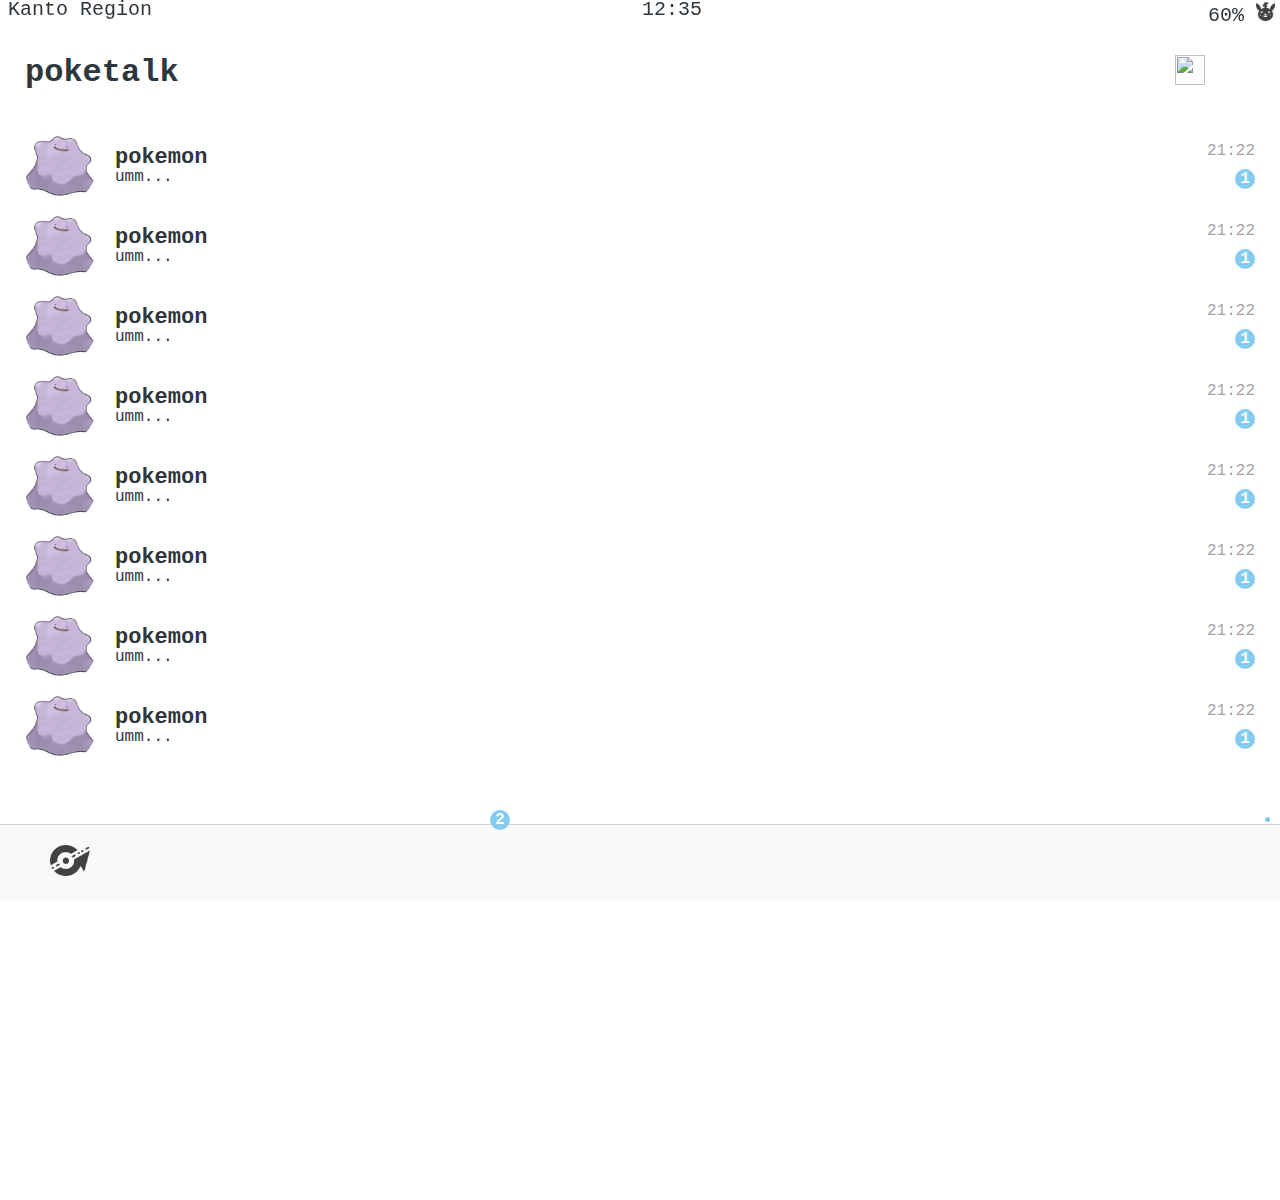
==== chats.html @ 915f0df3 "homework" ====
<!DOCTYPE html>
<html lang="en">
<head>
    <link rel="stylesheet" href="css/style.css" />
    <meta charset="UTF-8">
    <meta http-equiv="X-UA-Compatible" content="IE=edge">
    <meta name="viewport" content="width=device-width, initial-scale=1.0">
    <title>Chats - Meta dictionary</title>
    <script src="https://kit.fontawesome.com/2cebd7c7df.js" crossorigin="anonymous"></script>
</head>

<body>

    <div class="status_bar">
        
        <div class="status_bar--W">Kanto Region
        <i class="fas fa-wifi"></i>   
        </div>

        <div class="status_bar--T">12:35</div>

        <div class="status_bar--B">
            <i class="fas fa-lock"></i>
            <i class="fas fa-battery-three-quarters fa-lg"></i>60%
            <img width="19px" src="img/2p.png" />
        </div>
    </div>

    <header class="screen-header">
        <h1 class="screen-header__title">poketalk</h1>
        <div class="screen-header__icons">
            <span><i class="fas fa-search"></i></span>
            <span><img src="https://encrypted-tbn0.gstatic.com/images?q=tbn:ANd9GcS3-8MvEHlAxofKeIlPLeGtwUQq-MvhVzG9zg&usqp=CAU" /></span>
            <span><i class="fas fa-fire"></i></span>
            <span><i class="fas fa-cog"></i></span>
        </div>
    </header>
       
    <main class="main-screen">

 <div class="user-component">
        <div class="user-component__column">
            <img class="user-component__avatar user-component__avatar--" src="[data-uri]" />
            <div class="user-component__text">
                <h4 class="user-component__title">pokemon</h4>
               <h6 class="user-component_subtitle">umm...</h6>
            </div>
        </div>
        <div class="user-component__column">
            <span class="user-component__time">21:22</span>
              <div class="badge">1</div>
        </div>
      </div> 

      <div class="user-component">
        <div class="user-component__column">
            <img class="user-component__avatar user-component__avatar--" src="[data-uri]" />
            <div class="user-component__text">
                <h4 class="user-component__title">pokemon</h4>
               <h6 class="user-component_subtitle">umm...</h6>
            </div>
        </div>
        <div class="user-component__column">
            <span class="user-component__time">21:22</span>
              <div class="badge">1</div>
        </div>
      </div> 
      
      <div class="user-component">
        <div class="user-component__column">
            <img class="user-component__avatar user-component__avatar--" src="[data-uri]" />
            <div class="user-component__text">
                <h4 class="user-component__title">pokemon</h4>
               <h6 class="user-component_subtitle">umm...</h6>
            </div>
        </div>
        <div class="user-component__column">
            <span class="user-component__time">21:22</span>
              <div class="badge">1</div>
        </div>
      </div> 

      <div class="user-component">
        <div class="user-component__column">
            <img class="user-component__avatar user-component__avatar--" src="[data-uri]" />
            <div class="user-component__text">
                <h4 class="user-component__title">pokemon</h4>
               <h6 class="user-component_subtitle">umm...</h6>
            </div>
        </div>
        <div class="user-component__column">
            <span class="user-component__time">21:22</span>
              <div class="badge">1</div>
        </div>
      </div> 

      <div class="user-component">
        <div class="user-component__column">
            <img class="user-component__avatar user-component__avatar--" src="[data-uri]" />
            <div class="user-component__text">
                <h4 class="user-component__title">pokemon</h4>
               <h6 class="user-component_subtitle">umm...</h6>
            </div>
        </div>
        <div class="user-component__column">
            <span class="user-component__time">21:22</span>
              <div class="badge">1</div>
        </div>
      </div> 

      <div class="user-component">
        <div class="user-component__column">
            <img class="user-component__avatar user-component__avatar--" src="[data-uri]" />
            <div class="user-component__text">
                <h4 class="user-component__title">pokemon</h4>
               <h6 class="user-component_subtitle">umm...</h6>
            </div>
        </div>
        <div class="user-component__column">
            <span class="user-component__time">21:22</span>
              <div class="badge">1</div>
        </div>
      </div> 

      <div class="user-component">
        <div class="user-component__column">
            <img class="user-component__avatar user-component__avatar--" src="[data-uri]" />
            <div class="user-component__text">
                <h4 class="user-component__title">pokemon</h4>
               <h6 class="user-component_subtitle">umm...</h6>
            </div>
        </div>
        <div class="user-component__column">
            <span class="user-component__time">21:22</span>
              <div class="badge">1</div>
        </div>
      </div> 

      <div class="user-component">
        <div class="user-component__column">
            <img class="user-component__avatar user-component__avatar--" src="[data-uri]" />
            <div class="user-component__text">
                <h4 class="user-component__title">pokemon</h4>
               <h6 class="user-component_subtitle">umm...</h6>
            </div>
        </div>
        <div class="user-component__column">
            <span class="user-component__time">21:22</span>
              <div class="badge">1</div>
        </div>
      </div> 

      
    </main>

    

    <nav class="nav">
        <ul class="nav__list">
          <li class="nav__btn">
            <a class="nav__link" href="friends.html">
                <img width="40" src="img/8359_-_Valor-512.png" /></a></li>
            
          <li class="nav__btn">
            <a class="nav__link" href="chats.html"><span class="nav__notification badge">2</span><i class="fas fa-comment  fa-2x"></i></a></li>
            
          <li class="nav__btn">
            <a class="nav__link" href="find.html"><i class="fas fa-search  fa-2x"></i></a></li>
            
          <li class="nav__btn">
            <a class="nav__link" href="more.html"><span class="nav__dot"></span><i class="fas fa-ellipsis-h  fa-2x"></i></a></li>
        </ul>
    </nav>
    
</body>
</html>
---- css/style.css ----
@import url("https://fonts.googleapis.com/css2?family=Ubuntu+Mono&display=swap");
@import "reset.css";
@import "root.css";

/* imponents */
@import "components/status_bar.css";
@import "components/nav-bar.css";
@import "components/screen-header.css";
@import "components/user-component.css";
@import "components/badge.css";

/* screen*/
@import "screen/welcome.css";
@import "screen/friends.css";

body {
  color: var(--meta-gray);
  font-family: "Ubuntu Mono", monospace;
  height: 130vh;
}

.main-screen {
  padding: 0px var(--meta-margin);
}
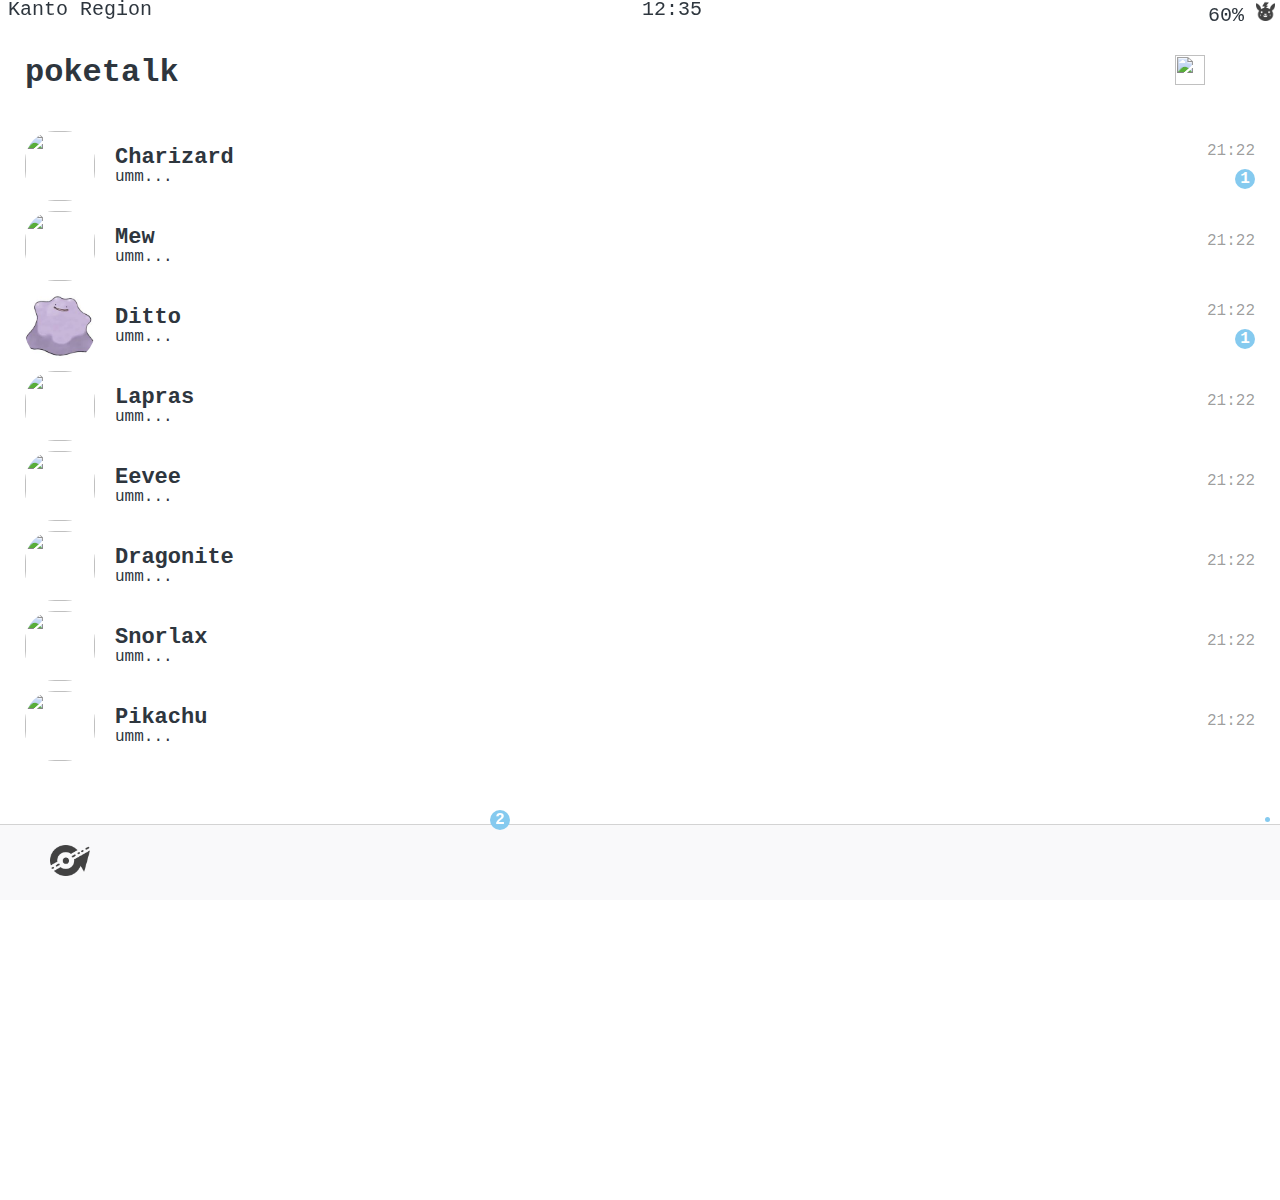
==== commit be4af136: "homework" ====
--- a/chats.html
+++ b/chats.html
@@ -40,9 +40,9 @@
 
  <div class="user-component">
         <div class="user-component__column">
-            <img class="user-component__avatar user-component__avatar--" src="[data-uri]" />
+            <img class="user-component__avatar user-component__avatar--" src="https://static.wikia.nocookie.net/pokemon/images/c/c8/%EB%A6%AC%EC%9E%90%EB%AA%BD_%EA%B3%B5%EC%8B%9D_%EC%9D%BC%EB%9F%AC%EC%8A%A4%ED%8A%B8.png/revision/latest/scale-to-width-down/250?cb=20170404233220&path-prefix=ko" />
             <div class="user-component__text">
-                <h4 class="user-component__title">pokemon</h4>
+                <h4 class="user-component__title">Charizard</h4>
                <h6 class="user-component_subtitle">umm...</h6>
             </div>
         </div>
@@ -54,15 +54,14 @@
 
       <div class="user-component">
         <div class="user-component__column">
-            <img class="user-component__avatar user-component__avatar--" src="[data-uri]" />
+            <img class="user-component__avatar user-component__avatar--" src="https://static.wikia.nocookie.net/pokemon/images/0/0d/%EB%AE%A4_%EA%B3%B5%EC%8B%9D_%EC%9D%BC%EB%9F%AC%EC%8A%A4%ED%8A%B8.png/revision/latest/scale-to-width-down/200?cb=20170405090408&path-prefix=ko" />
             <div class="user-component__text">
-                <h4 class="user-component__title">pokemon</h4>
+                <h4 class="user-component__title">Mew</h4>
                <h6 class="user-component_subtitle">umm...</h6>
             </div>
         </div>
         <div class="user-component__column">
             <span class="user-component__time">21:22</span>
-              <div class="badge">1</div>
         </div>
       </div> 
       
@@ -70,7 +69,7 @@
         <div class="user-component__column">
             <img class="user-component__avatar user-component__avatar--" src="[data-uri]" />
             <div class="user-component__text">
-                <h4 class="user-component__title">pokemon</h4>
+                <h4 class="user-component__title">Ditto</h4>
                <h6 class="user-component_subtitle">umm...</h6>
             </div>
         </div>
@@ -82,71 +81,66 @@
 
       <div class="user-component">
         <div class="user-component__column">
-            <img class="user-component__avatar user-component__avatar--" src="[data-uri]" />
+            <img class="user-component__avatar user-component__avatar--" src="https://static.wikia.nocookie.net/pokemon/images/5/56/%EB%9D%BC%ED%94%84%EB%9D%BC%EC%8A%A4_%EA%B3%B5%EC%8B%9D_%EC%9D%BC%EB%9F%AC%EC%8A%A4%ED%8A%B8.png/revision/latest/scale-to-width-down/200?cb=20170405084836&path-prefix=ko" />
             <div class="user-component__text">
-                <h4 class="user-component__title">pokemon</h4>
+                <h4 class="user-component__title">Lapras</h4>
                <h6 class="user-component_subtitle">umm...</h6>
             </div>
         </div>
         <div class="user-component__column">
             <span class="user-component__time">21:22</span>
-              <div class="badge">1</div>
         </div>
       </div> 
 
       <div class="user-component">
         <div class="user-component__column">
-            <img class="user-component__avatar user-component__avatar--" src="[data-uri]" />
+            <img class="user-component__avatar user-component__avatar--" src="https://static.wikia.nocookie.net/pokemon/images/3/3f/%EC%9D%B4%EB%B8%8C%EC%9D%B4_%EA%B3%B5%EC%8B%9D_%EC%9D%BC%EB%9F%AC%EC%8A%A4%ED%8A%B8.png/revision/latest/scale-to-width-down/200?cb=20170405085011&path-prefix=ko" />
             <div class="user-component__text">
-                <h4 class="user-component__title">pokemon</h4>
+                <h4 class="user-component__title">Eevee</h4>
                <h6 class="user-component_subtitle">umm...</h6>
             </div>
         </div>
         <div class="user-component__column">
             <span class="user-component__time">21:22</span>
-              <div class="badge">1</div>
         </div>
       </div> 
 
       <div class="user-component">
         <div class="user-component__column">
-            <img class="user-component__avatar user-component__avatar--" src="[data-uri]" />
+            <img class="user-component__avatar user-component__avatar--" src="https://static.wikia.nocookie.net/pokemon/images/2/29/%EB%A7%9D%EB%82%98%EB%87%BD_%EA%B3%B5%EC%8B%9D_%EC%9D%BC%EB%9F%AC%EC%8A%A4%ED%8A%B8.png/revision/latest/scale-to-width-down/200?cb=20170405090142&path-prefix=ko" />
             <div class="user-component__text">
-                <h4 class="user-component__title">pokemon</h4>
+                <h4 class="user-component__title">Dragonite</h4>
                <h6 class="user-component_subtitle">umm...</h6>
             </div>
         </div>
         <div class="user-component__column">
             <span class="user-component__time">21:22</span>
-              <div class="badge">1</div>
         </div>
       </div> 
 
       <div class="user-component">
         <div class="user-component__column">
-            <img class="user-component__avatar user-component__avatar--" src="[data-uri]" />
+            <img class="user-component__avatar user-component__avatar--" src="https://static.wikia.nocookie.net/pokemon/images/2/20/%EC%9E%A0%EB%A7%8C%EB%B3%B4_%EA%B3%B5%EC%8B%9D_%EC%9D%BC%EB%9F%AC%EC%8A%A4%ED%8A%B8.png/revision/latest/scale-to-width-down/200?cb=20170405085804&path-prefix=ko" />
             <div class="user-component__text">
-                <h4 class="user-component__title">pokemon</h4>
+                <h4 class="user-component__title">Snorlax</h4>
                <h6 class="user-component_subtitle">umm...</h6>
             </div>
         </div>
         <div class="user-component__column">
             <span class="user-component__time">21:22</span>
-              <div class="badge">1</div>
         </div>
       </div> 
 
       <div class="user-component">
         <div class="user-component__column">
-            <img class="user-component__avatar user-component__avatar--" src="[data-uri]" />
+            <img class="user-component__avatar user-component__avatar--" src="https://static.wikia.nocookie.net/pokemon/images/5/52/%ED%94%BC%EC%B9%B4%EC%B8%84_%EA%B3%B5%EC%8B%9D_%EC%9D%BC%EB%9F%AC%EC%8A%A4%ED%8A%B8.png/revision/latest/scale-to-width-down/200?cb=20170405000019&path-prefix=ko" />
             <div class="user-component__text">
-                <h4 class="user-component__title">pokemon</h4>
+                <h4 class="user-component__title">Pikachu</h4>
                <h6 class="user-component_subtitle">umm...</h6>
             </div>
         </div>
         <div class="user-component__column">
             <span class="user-component__time">21:22</span>
-              <div class="badge">1</div>
         </div>
       </div> 
 
@@ -168,7 +162,7 @@
             <a class="nav__link" href="find.html"><i class="fas fa-search  fa-2x"></i></a></li>
             
           <li class="nav__btn">
-            <a class="nav__link" href="more.html"><span class="nav__dot"></span><i class="fas fa-ellipsis-h  fa-2x"></i></a></li>
+            <a class="nav__link" href="more.html"><span class="nav__dot badge_2"></span><i class="fas fa-ellipsis-h  fa-2x"></i></a></li>
         </ul>
     </nav>
     
--- a/css/style.css
+++ b/css/style.css
@@ -8,10 +8,14 @@
 @import "components/screen-header.css";
 @import "components/user-component.css";
 @import "components/badge.css";
+@import "components/img-row.css";
+@import "components/alt-screen-header.css";
 
 /* screen*/
 @import "screen/welcome.css";
 @import "screen/friends.css";
+@import "screen/find.css";
+@import "screen/settings.css";
 
 body {
   color: var(--meta-gray);
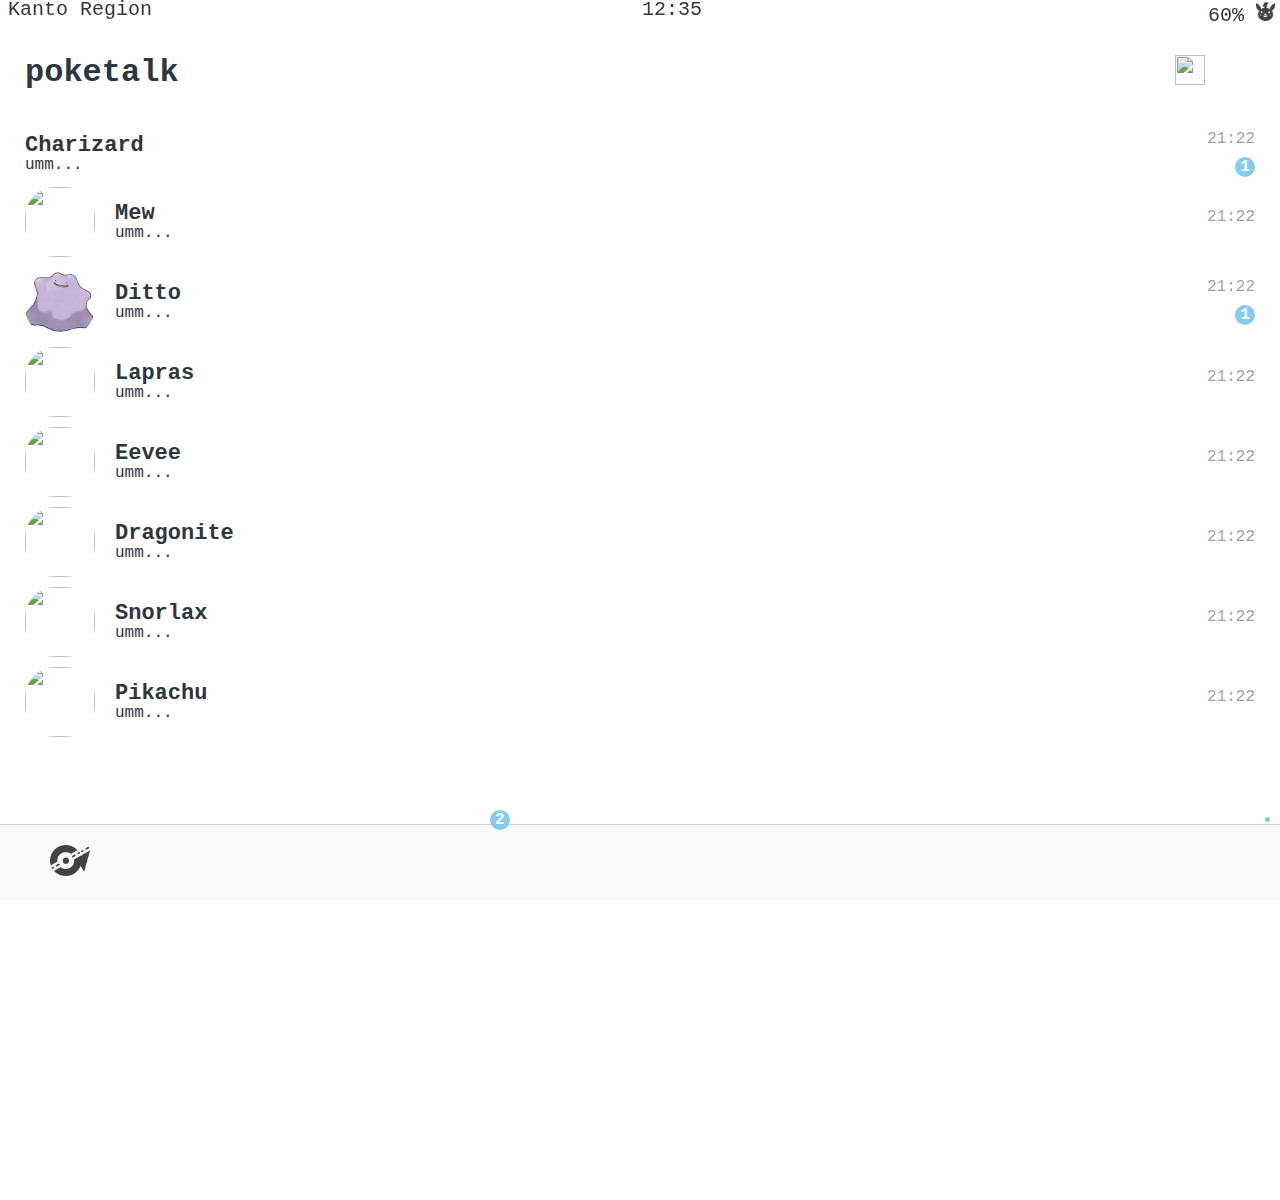
==== commit 0b192186: "Update chats.html" ====
--- a/chats.html
+++ b/chats.html
@@ -31,6 +31,7 @@
         <div class="screen-header__icons">
             <span><i class="fas fa-search"></i></span>
             <span><img src="https://encrypted-tbn0.gstatic.com/images?q=tbn:ANd9GcS3-8MvEHlAxofKeIlPLeGtwUQq-MvhVzG9zg&usqp=CAU" /></span>
+            <a class="nav__link" href="find.html"><i class="fas fa-search  fa-2x"></i></a></li>
             <span><i class="fas fa-fire"></i></span>
             <span><i class="fas fa-cog"></i></span>
         </div>
@@ -40,7 +41,6 @@
 
  <div class="user-component">
         <div class="user-component__column">
-            <img class="user-component__avatar user-component__avatar--" src="https://static.wikia.nocookie.net/pokemon/images/c/c8/%EB%A6%AC%EC%9E%90%EB%AA%BD_%EA%B3%B5%EC%8B%9D_%EC%9D%BC%EB%9F%AC%EC%8A%A4%ED%8A%B8.png/revision/latest/scale-to-width-down/250?cb=20170404233220&path-prefix=ko" />
             <div class="user-component__text">
                 <h4 class="user-component__title">Charizard</h4>
                <h6 class="user-component_subtitle">umm...</h6>
@@ -167,4 +167,4 @@
     </nav>
     
 </body>
-</html>+</html>
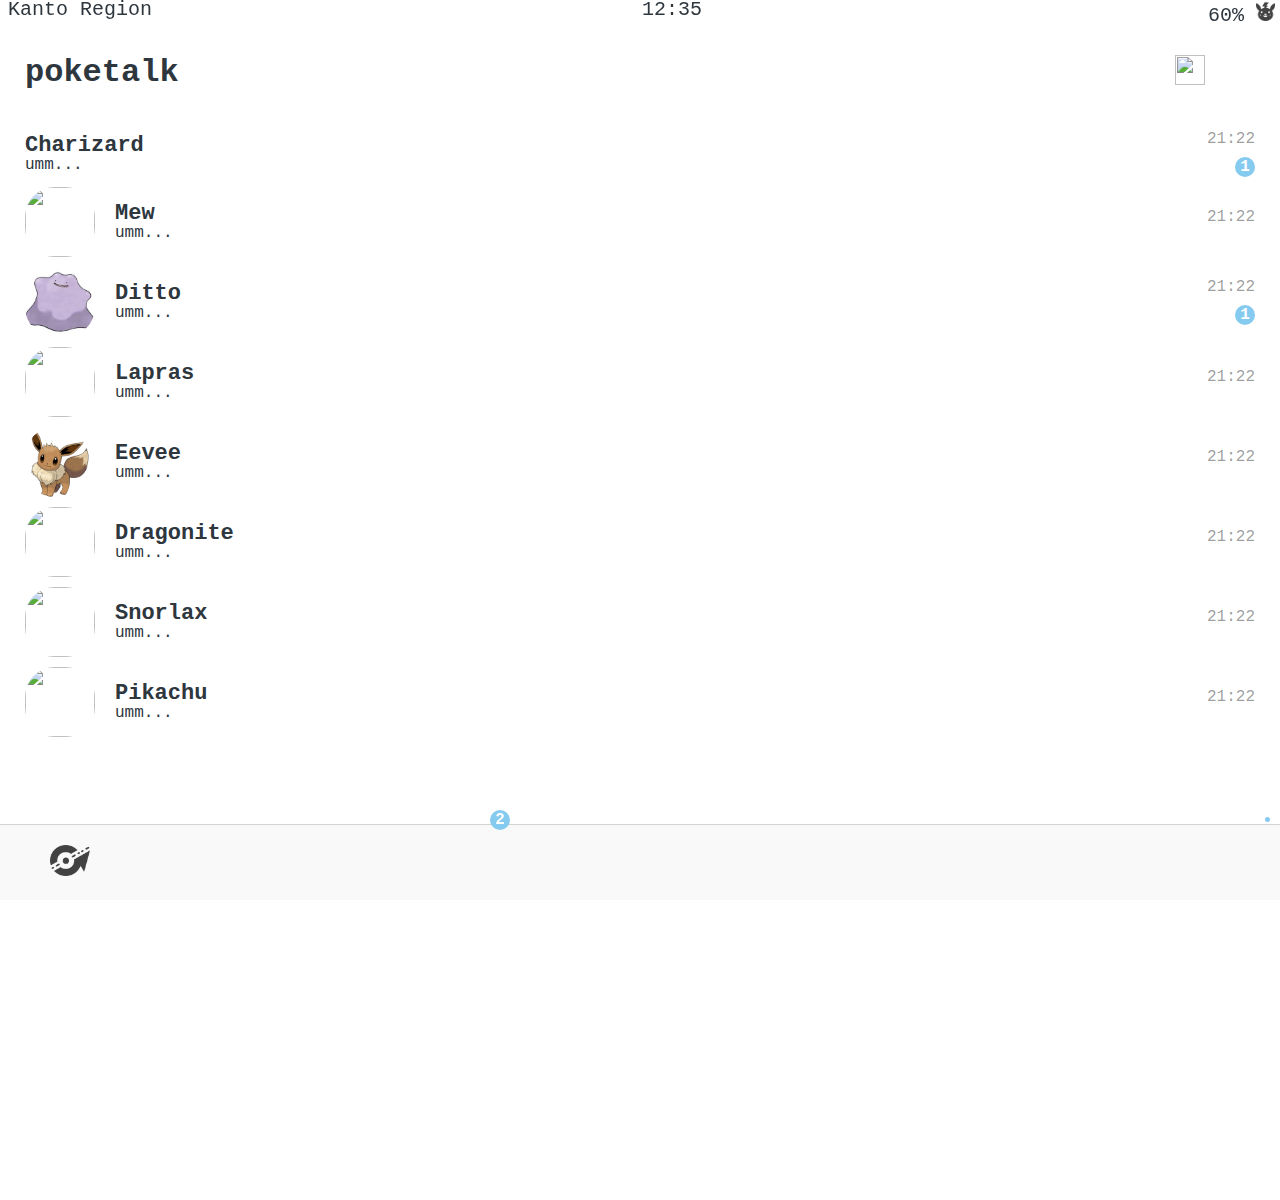
==== commit 8effe616: "Create chats.html" ====
--- a/chats.html
+++ b/chats.html
@@ -94,7 +94,7 @@
 
       <div class="user-component">
         <div class="user-component__column">
-            <img class="user-component__avatar user-component__avatar--" src="https://static.wikia.nocookie.net/pokemon/images/3/3f/%EC%9D%B4%EB%B8%8C%EC%9D%B4_%EA%B3%B5%EC%8B%9D_%EC%9D%BC%EB%9F%AC%EC%8A%A4%ED%8A%B8.png/revision/latest/scale-to-width-down/200?cb=20170405085011&path-prefix=ko" />
+            <img class="user-component__avatar user-component__avatar--" src="img/eve.png" />
             <div class="user-component__text">
                 <h4 class="user-component__title">Eevee</h4>
                <h6 class="user-component_subtitle">umm...</h6>
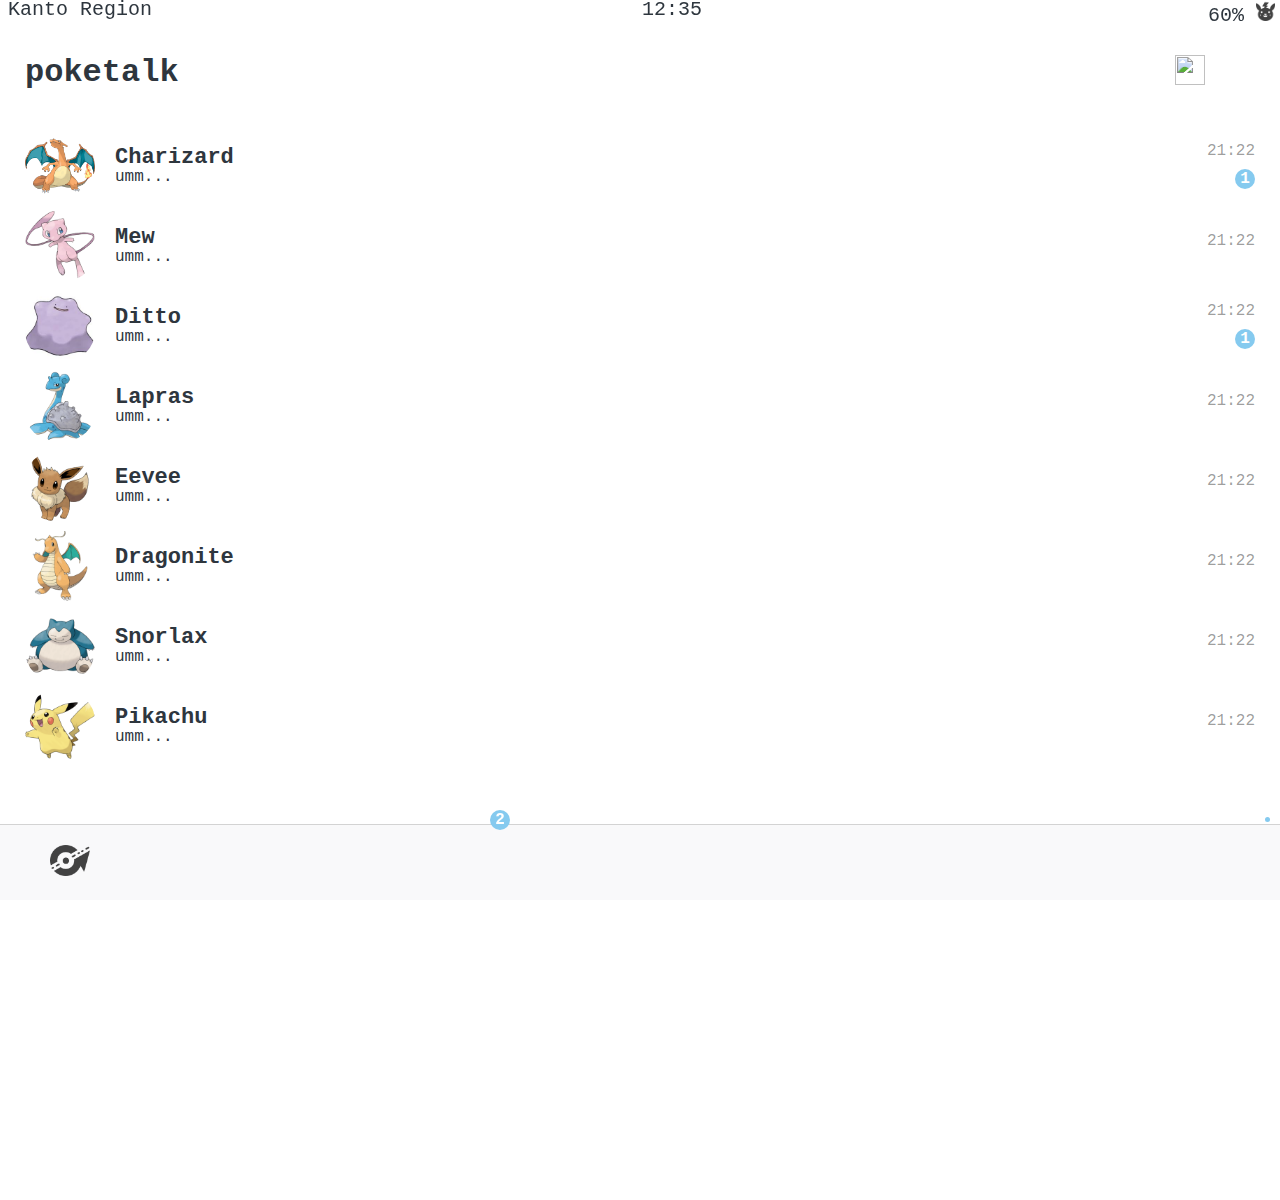
==== commit 9c28b27e: "Update chats.html" ====
--- a/chats.html
+++ b/chats.html
@@ -31,7 +31,6 @@
         <div class="screen-header__icons">
             <span><i class="fas fa-search"></i></span>
             <span><img src="https://encrypted-tbn0.gstatic.com/images?q=tbn:ANd9GcS3-8MvEHlAxofKeIlPLeGtwUQq-MvhVzG9zg&usqp=CAU" /></span>
-            <a class="nav__link" href="find.html"><i class="fas fa-search  fa-2x"></i></a></li>
             <span><i class="fas fa-fire"></i></span>
             <span><i class="fas fa-cog"></i></span>
         </div>
@@ -41,6 +40,7 @@
 
  <div class="user-component">
         <div class="user-component__column">
+            <img class="user-component__avatar user-component__avatar--" src="img/liza.png" />
             <div class="user-component__text">
                 <h4 class="user-component__title">Charizard</h4>
                <h6 class="user-component_subtitle">umm...</h6>
@@ -54,7 +54,7 @@
 
       <div class="user-component">
         <div class="user-component__column">
-            <img class="user-component__avatar user-component__avatar--" src="https://static.wikia.nocookie.net/pokemon/images/0/0d/%EB%AE%A4_%EA%B3%B5%EC%8B%9D_%EC%9D%BC%EB%9F%AC%EC%8A%A4%ED%8A%B8.png/revision/latest/scale-to-width-down/200?cb=20170405090408&path-prefix=ko" />
+            <img class="user-component__avatar user-component__avatar--" src="img/mew.png" />
             <div class="user-component__text">
                 <h4 class="user-component__title">Mew</h4>
                <h6 class="user-component_subtitle">umm...</h6>
@@ -81,7 +81,7 @@
 
       <div class="user-component">
         <div class="user-component__column">
-            <img class="user-component__avatar user-component__avatar--" src="https://static.wikia.nocookie.net/pokemon/images/5/56/%EB%9D%BC%ED%94%84%EB%9D%BC%EC%8A%A4_%EA%B3%B5%EC%8B%9D_%EC%9D%BC%EB%9F%AC%EC%8A%A4%ED%8A%B8.png/revision/latest/scale-to-width-down/200?cb=20170405084836&path-prefix=ko" />
+            <img class="user-component__avatar user-component__avatar--" src="img/lapr.png" />
             <div class="user-component__text">
                 <h4 class="user-component__title">Lapras</h4>
                <h6 class="user-component_subtitle">umm...</h6>
@@ -107,7 +107,7 @@
 
       <div class="user-component">
         <div class="user-component__column">
-            <img class="user-component__avatar user-component__avatar--" src="https://static.wikia.nocookie.net/pokemon/images/2/29/%EB%A7%9D%EB%82%98%EB%87%BD_%EA%B3%B5%EC%8B%9D_%EC%9D%BC%EB%9F%AC%EC%8A%A4%ED%8A%B8.png/revision/latest/scale-to-width-down/200?cb=20170405090142&path-prefix=ko" />
+            <img class="user-component__avatar user-component__avatar--" src="img/man.png" />
             <div class="user-component__text">
                 <h4 class="user-component__title">Dragonite</h4>
                <h6 class="user-component_subtitle">umm...</h6>
@@ -120,7 +120,7 @@
 
       <div class="user-component">
         <div class="user-component__column">
-            <img class="user-component__avatar user-component__avatar--" src="https://static.wikia.nocookie.net/pokemon/images/2/20/%EC%9E%A0%EB%A7%8C%EB%B3%B4_%EA%B3%B5%EC%8B%9D_%EC%9D%BC%EB%9F%AC%EC%8A%A4%ED%8A%B8.png/revision/latest/scale-to-width-down/200?cb=20170405085804&path-prefix=ko" />
+            <img class="user-component__avatar user-component__avatar--" src="img/zam.png" />
             <div class="user-component__text">
                 <h4 class="user-component__title">Snorlax</h4>
                <h6 class="user-component_subtitle">umm...</h6>
@@ -133,7 +133,7 @@
 
       <div class="user-component">
         <div class="user-component__column">
-            <img class="user-component__avatar user-component__avatar--" src="https://static.wikia.nocookie.net/pokemon/images/5/52/%ED%94%BC%EC%B9%B4%EC%B8%84_%EA%B3%B5%EC%8B%9D_%EC%9D%BC%EB%9F%AC%EC%8A%A4%ED%8A%B8.png/revision/latest/scale-to-width-down/200?cb=20170405000019&path-prefix=ko" />
+            <img class="user-component__avatar user-component__avatar--" src="img/pika.png" />
             <div class="user-component__text">
                 <h4 class="user-component__title">Pikachu</h4>
                <h6 class="user-component_subtitle">umm...</h6>
